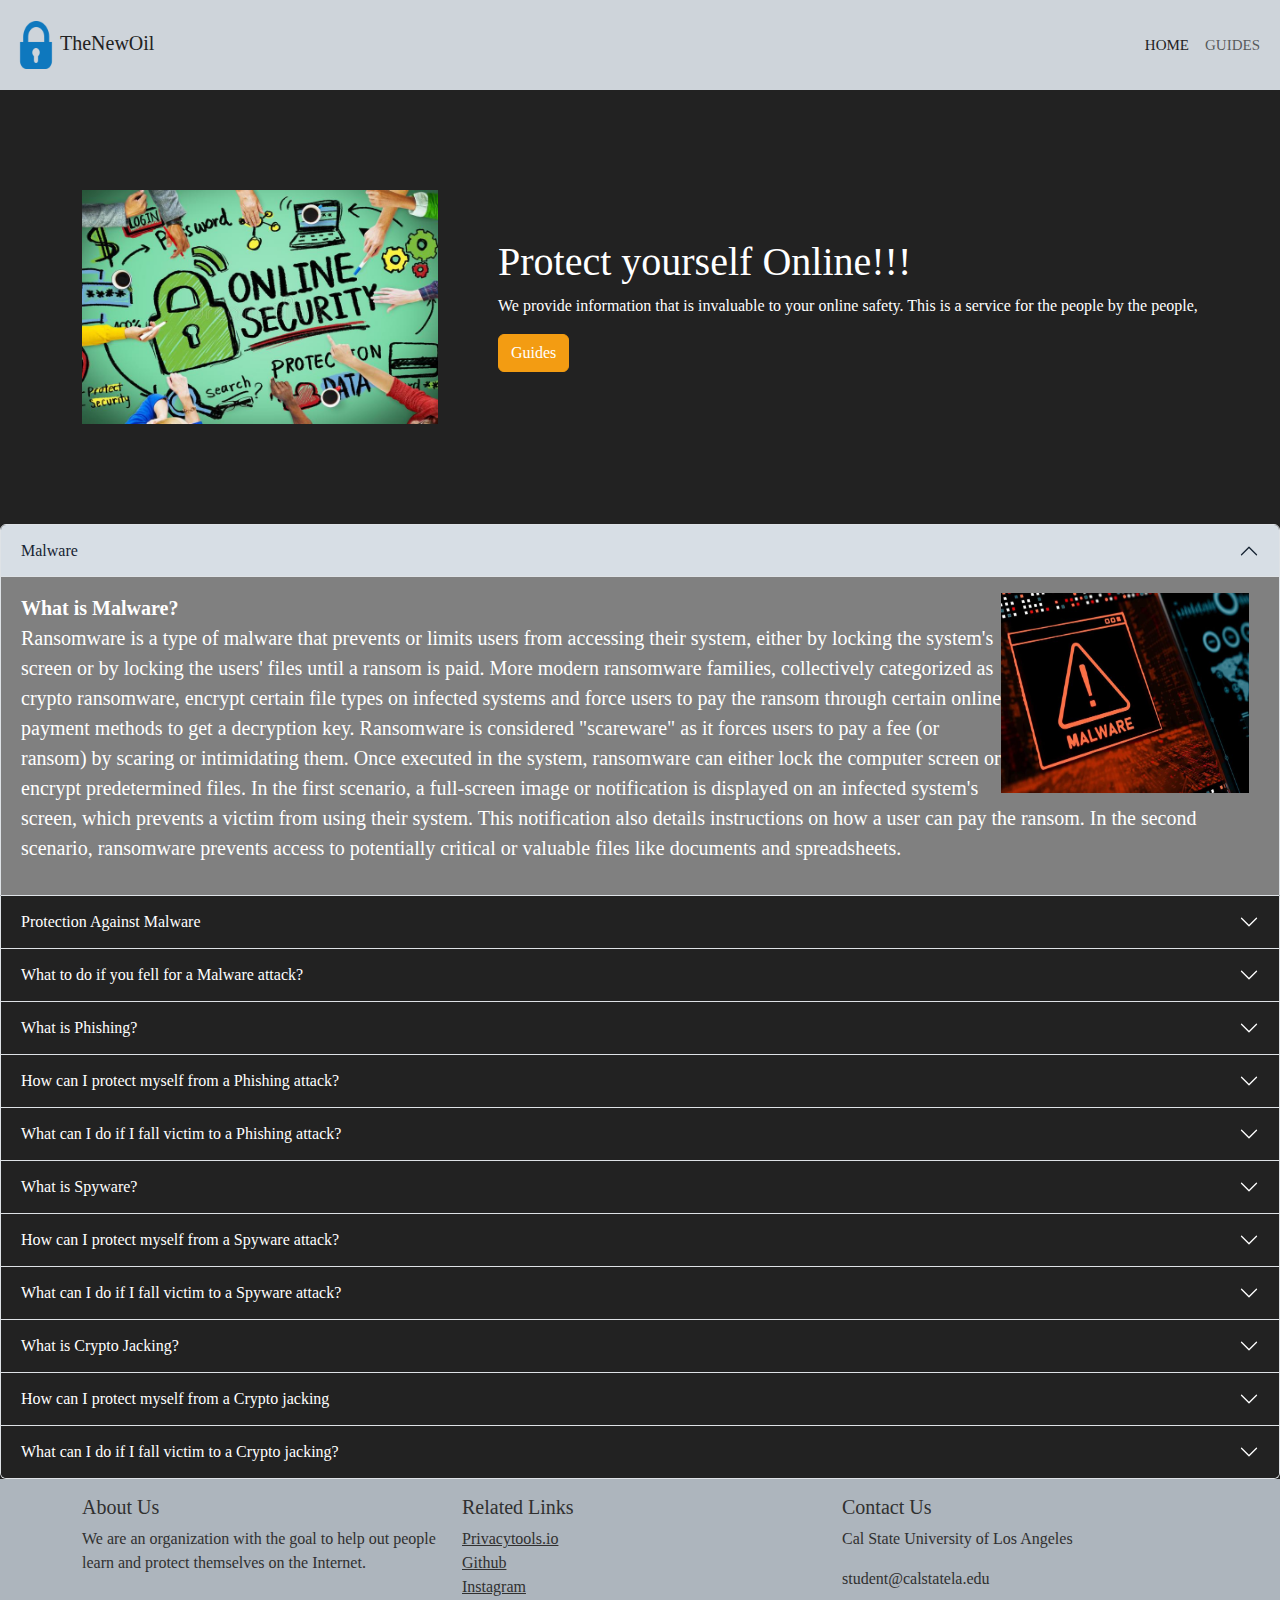
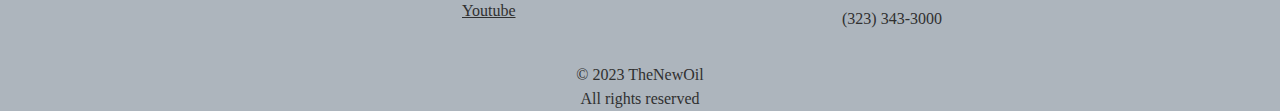
==== guides.html @ 75e5327e "Add files via upload" ====
<!DOCTYPE html>
<!---->
<!--This is just to tell the users that the html file is in english-->
<html lang="en">

<head>
  <meta charset="UTF-8" />
  <meta name="viewport" content="width=device-width, initial-scale=1,0" />
  <!--The title will be part of the tab-->
  <title>Guides</title>
  <!--This will allow us to call to the stylesheet-->
  <link rel="stylesheet" href="assets/css/bootstrap.css">
  <link rel="stylesheet" href="assets/css/app.css">



</head>

<body>
  <script src="assets/js/boostrap.bundle.min.js"></script>
  <script src="assets/js/app.js"></script>

  <section>
    <nav class="navbar navbar-expand-lg bg-dark-subtle ">
      <div class="container-fluid">
        <a class="navbar-brand img-fluid" href="index.html"><img src="./assets/images/locktoo.ico"
            alt="Blue padlock logo">TheNewOil</a>
        <button class="navbar-toggler" type="button" data-bs-toggle="collapse" data-bs-target="#navbarNav"
          aria-controls="navbarNav" aria-expanded="false" aria-label="Toggle navigation">
          <span class="navbar-toggler-icon"></span>
        </button>

        <!-- ms-auto allows the class navbar to push all items to right side -->
        <div class="collapse navbar-collapse" id="navbarNav">
          <ul class="navbar-nav ms-auto">
            <li class="nav-item">
              <a class="nav-link active" aria-current="page" href="index.html">Home</a>
            </li>
            <li class="nav-item">
              <a class="nav-link" href="guides.html">Guides</a>
            </li>

          </ul>
        </div>
      </div>
    </nav>
  </section>


  <section id="about" class="about section-padding">
    <div class="container">
      <div class="row">
        <div class="col-lg-4 col-md-12 col-12">
          <div class="about-img">
            <picture>
              <source media="(max-width: 799px)" srcset="./assets/images/protection.jpg">
              <source media="(min-width: 800px)" srcset="./assets/images/protection.jpg">
              <img src="./assets/images/protection.jpg" alt="General Protection" class="img-fluid">
            </picture>
          </div>
        </div>
        <div class="col-lg-8 col-md-12 col-12 ps-lg-5 mt-md-5">
          <header>
            <h2>Protect yourself Online!!!</h2>
          </header>
          <div class="about-text">
            <p>We provide information that is invaluable to your online safety. This is a service for the people by the
              people,</p>
            <a href="guides.html" class="btn btn-warning" role="button" aria-pressed="true">Guides</a>
          </div>
        </div>
      </div>
    </div>
  </section>




  <!-- Accordion====================================================================================== Guides                -->
  <section>

    <!-- Malware-->
    <div class="accordion" id="accordionPanelsStayOpenExample">
      <div class="accordion-item">
        <h2 class="accordion-header" id="panelsStayOpen-headingOne">
          <button class="accordion-button" type="button" data-bs-toggle="collapse"
            data-bs-target="#panelsStayOpen-collapseOne" aria-expanded="true"
            aria-controls="panelsStayOpen-collapseOne">
            Malware
          </button>
        </h2>
        <div id="panelsStayOpen-collapseOne" class="accordion-collapse collapse show"
          aria-labelledby="panelsStayOpen-headingOne">
          <div class="accordion-body">
            <img src="assets/images/Malware_img.jpg" alt="Ramsomeware Image" class="img-fluid">
            <p><strong>What is Malware?<br></strong> Ransomware is a type of malware that prevents or limits users
              from accessing their system, either by locking the system's screen or by locking the users' files
              until
              a ransom is paid. More modern ransomware families, collectively categorized as crypto ransomware,
              encrypt certain file types on infected systems and force users to pay the ransom through certain
              online
              payment methods to get a decryption key. Ransomware is considered "scareware" as it forces users to
              pay
              a fee (or ransom) by scaring or intimidating them. Once executed in the system, ransomware can
              either lock
              the computer screen or encrypt predetermined files. In the first scenario, a full-screen image or
              notification
              is displayed on an infected system's screen, which prevents a victim from using their system. This
              notification
              also details instructions on how a user can pay the ransom. In the second scenario, ransomware
              prevents
              access to potentially critical or valuable files like documents and spreadsheets. </p>
          </div>
        </div>
      </div>
      <!--Protection Against Malware-->
      <div class="accordion-item">
        <h2 class="accordion-header" id="panelsStayOpen-headingTwo">
          <button class="accordion-button collapsed" type="button" data-bs-toggle="collapse"
            data-bs-target="#panelsStayOpen-collapseTwo" aria-expanded="false"
            aria-controls="panelsStayOpen-collapseTwo">
            Protection Against Malware
          </button>
        </h2>
        <div id="panelsStayOpen-collapseTwo" class="accordion-collapse collapse"
          aria-labelledby="panelsStayOpen-headingTwo">
          <div class="accordion-body">

            <strong>Malware Protection</strong>
            <p> Ransomware can be downloaded onto systems when unwitting users visit malicious
              or compromised websites. It can also arrive as a payload that is either dropped or downloaded by other
              malware. Some ransomware is delivered
              as attachments from spammed email, downloaded from malicious pages through malicious advertisements, or
              dropped by exploit kits onto
              vulnerable systems. Some ways to protect yourself from ransomware are:
            <ul class="list-group">
              <li class="list-group-item active" aria-current="true">Protection list</li>
              <li class="list-group-item">Avoid opening unverified emails and clicking links embedded in them.</li>
              <li class="list-group-item">Back up important files on another device. </li>
              <li class="list-group-item">Keep all systems and Software updated to receive the latest security updates.
              </li>
              <li class="list-group-item">Install Antivirus Software and Firewalls </li>
              <li class="list-group-item">Limit access to shared networks and file sharing </li>
            </ul>
            </p>
          </div>
        </div>
      </div>
      <!--What to do If malware-->
      <div class="accordion-item">
        <h2 class="accordion-header" id="panelsStayOpen-headingFour">
          <button class="accordion-button collapsed" type="button" data-bs-toggle="collapse"
            data-bs-target="#panelsStayOpen-collapseFour" aria-expanded="false"
            aria-controls="panelsStayOpen-collapseFour">
            What to do if you fell for a Malware attack?
          </button>
        </h2>
        <div id="panelsStayOpen-collapseFour" class="accordion-collapse collapse"
          aria-labelledby="panelsStayOpen-headingFour">
          <div class="accordion-body">

            <strong>In the case you are victim to a malware attack ...</strong>
            use this CheckList of things that you can do, this falls at a case by case bases. It is recommended to check
            off as many items off this list.
            <ul class="list-group">
              <li class="list-group-item">
                <input class="form-check-input me-1" type="checkbox" value="" aria-label="...">
                Immediately disconnect the device from the network (Wi-Fi or ethernet) or power down the machine if this
                is not possible – This will make it harder for hackers to access your devices or for malware to spread
                to your other devices.
              </li>
              <li class="list-group-item">
                <input class="form-check-input me-1" type="checkbox" value="" aria-label="...">
                Run anti-malware software – Run a scan using anti-malware software to detect and remove malware from
                your device. Make sure that the software is up to date to be better protected.
              </li>
              <li class="list-group-item">
                <input class="form-check-input me-1" type="checkbox" value="" aria-label="...">
                Back up critical files – Make sure to back up your important files in case the anti-malware software was
                unable to remove the malware or any of its residual effects.
              </li>
              <li class="list-group-item">
                <input class="form-check-input me-1" type="checkbox" value="" aria-label="...">
                Wipe the device and reinstall the operating system – In the event that your anti-malware software could
                not completely remove the malware, if you have backed up your important files, wiping the device is the
                most reliable way to ensure that your device is no longer infected. You will need to reinstall the
                operating system once the device is wiped.
              </li>
              <li class="list-group-item">
                <input class="form-check-input me-1" type="checkbox" value="" aria-label="...">
                Consider data recovery – There are many data recovery companies that can recover data from hard drives
                compromised by malware. However, this may be expensive depending on the nature of the retrieval process
                and how much data they could actually recover.
              </li>
            </ul>
          </div>
        </div>
      </div>

      <!--What is phising-->
      <div class="accordion-item">
        <h2 class="accordion-header" id="panelsStayOpen-headingFive">
          <button class="accordion-button collapsed" type="button" data-bs-toggle="collapse"
            data-bs-target="#panelsStayOpen-collapseFive" aria-expanded="false"
            aria-controls="panelsStayOpen-collapseFive">
            What is Phishing?
          </button>
        </h2>
        <div id="panelsStayOpen-collapseFive" class="accordion-collapse collapse"
          aria-labelledby="panelsStayOpen-headingFive">
          <div class="accordion-body">
            <img src="assets/images/Phishing.jpg" alt="Animated image of Phising Attack" class="img-fluid">
            <p><strong>According to the FBI, </strong> phishing emails are the most popular attack method used by
              hackers to deliver ransomware to individuals and organizations. Phishing attacks or Phishing scams are
              fraudulent emails, text messages, phone calls or web sites designed to trick users into downloading
              malware, sharing sensitive information or personal data (e.g., Social Security and credit card numbers,
              bank account numbers, login credentials), or taking other actions that expose themselves or their
              organizations to cybercrime. Successful phishing attacks often lead to identity theft, credit card fraud,
              ransomware attacks, data breaches, and huge financial losses for individuals and corporations. </p>
            <br><br><br>
          </div>
        </div>
      </div>

      <!--How to protect Phising-->

      <div class="accordion-item">
        <h2 class="accordion-header" id="panelsStayOpen-headingSix">
          <button class="accordion-button collapsed" type="button" data-bs-toggle="collapse"
            data-bs-target="#panelsStayOpen-collapseSix" aria-expanded="false"
            aria-controls="panelsStayOpen-collapseSix">
            How can I protect myself from a Phishing attack?
          </button>
        </h2>
        <div id="panelsStayOpen-collapseSix" class="accordion-collapse collapse"
          aria-labelledby="panelsStayOpen-headingSix">
          <div class="accordion-body">


            <div class="list-group">
              <button type="button" class="list-group-item list-group-item-action active" aria-current="true">
                <strong>Some of the best practices to identify a phishing attack involve: </strong>
              </button>
              <button type="button" class="list-group-item list-group-item-action">Check the sender’s address – Many
                phishing emails have fake email addresses of trusted organizations that are misspelled by only a single
                letter to fool you into trusting them. </button>
              <button type="button" class="list-group-item list-group-item-action">Check for poor spelling and grammar
                within the message – This is a major indicator of a fraudulent message. </button>
              <button type="button" class="list-group-item list-group-item-action">Never provide your passwords or
                personal information – Whether online or over the phone, if you have not initiated the communication,
                reputable institutions will never ask you for your information unsolicited. </button>
              <button type="button" class="list-group-item list-group-item-action">Review account statements regularly
                to ensure that there are no fraudulent charges – The goal of many phishing attacks is to acquire your
                financial information. If there is any suspicious activity, immediately contact your financial
                institution. </button>
              <button type="button" class="list-group-item list-group-item-action">Identify any threats or consequences
                that create a sense of urgency – Many phishing emails will use language like “reset your password
                immediately or your account will be closed in 24 hours” to create a sense of fear and urgency to trick
                you into clicking on their link and entering your passwords. </button>
              <button type="button" class="list-group-item list-group-item-action">Never click any links or file
                attachments within the message – Many phishing emails will have links to malicious pages or malware
                within file attachments. </button>
            </div>
          </div>
        </div>
      </div>

      <!-- What to do Phising-->
      <div class="accordion-item">
        <h2 class="accordion-header" id="panelsStayOpen-headingSeven">
          <button class="accordion-button collapsed" type="button" data-bs-toggle="collapse"
            data-bs-target="#panelsStayOpen-collapseSeven" aria-expanded="false"
            aria-controls="panelsStayOpen-collapseSeven">
            What can I do if I fall victim to a Phishing attack?
          </button>
        </h2>
        <div id="panelsStayOpen-collapseSeven" class="accordion-collapse collapse"
          aria-labelledby="panelsStayOpen-headingSeven">
          <div class="accordion-body">
            <strong>In the case you are victim to a Phishing attack ...</strong>
            use this CheckList of things that you can do, this falls at a case by case bases. It is recommended to check
            off as many items off this list.

            <ul class="list-group">
              <li class="list-group-item">
                <input class="form-check-input me-1" type="checkbox" value="" aria-label="...">
                Immediately disconnect the device from the network (Wi-Fi or ethernet) or power down the machine if this
                is not possible – This will make it harder for hackers to access your devices or for malware to spread
                to your other devices.
              </li>
              <li class="list-group-item">
                <input class="form-check-input me-1" type="checkbox" value="" aria-label="...">
                ]Change all your passwords and credentials – If you have entered your password or credentials into a
                phishing scam, make sure to reset your password for all accounts that might use the same or similar
                passwords.
              </li>
              <li class="list-group-item">
                <input class="form-check-input me-1" type="checkbox" value="" aria-label="...">
                Contact your bank and other institutions that have your sensitive information – If you have provided
                sensitive information such as your credit information, contact your bank immediately as they are able to
                cancel your credit card, freeze your account, and have fraud alerts to minimize the damage.
              </li>
              <li class="list-group-item">
                <input class="form-check-input me-1" type="checkbox" value="" aria-label="...">
                Scan for viruses and malware using antivirus software – Many phishing emails and websites come with
                malicious code or viruses. Make sure to run a complete scan of your PC to detect and eliminate any
                threats.
              </li>
            </ul>
          </div>
        </div>
      </div>


      <!--What is Spyware-->

      <div class="accordion-item">
        <h2 class="accordion-header" id="panelsStayOpen-headingEight">
          <button class="accordion-button collapsed" type="button" data-bs-toggle="collapse"
            data-bs-target="#panelsStayOpen-collapseEight" aria-expanded="false"
            aria-controls="panelsStayOpen-collapseEight">
            What is Spyware?
          </button>
        </h2>
        <div id="panelsStayOpen-collapseEight" class="accordion-collapse collapse"
          aria-labelledby="panelsStayOpen-headingEight">
          <div class="accordion-body">
            <img src="assets/images/spyware.jpg"
              alt="An image of a spyware in white font with a red rectangular background" class="img-fluid">
            <p><strong>Spyware is a type of malware </strong> that infects your PC or mobile device and gathers
              information about you, including the sites you visit, the things you download, your usernames and
              passwords, payment information, and the emails you send and receive.

              Spyware finds its way onto your computer without your knowledge or permission, attaching itself to your
              operating system and running quietly in the background maintaining a secret presence, collecting
              information, or monitoring your activities to trigger malicious activities related to your computer and
              how you use it. You might even inadvertently permit spyware to install itself when you agree to the terms
              and conditions of a seemingly legitimate program without reading the fine print. </p><br>
          </div>
        </div>
      </div>

      <!--How to protect Spyware-->

      <div class="accordion-item">
        <h2 class="accordion-header" id="panelsStayOpen-headingNine">
          <button class="accordion-button collapsed" type="button" data-bs-toggle="collapse"
            data-bs-target="#panelsStayOpen-collapseNine" aria-expanded="false"
            aria-controls="panelsStayOpen-collapseNine">
            How can I protect myself from a Spyware attack?
          </button>
        </h2>
        <div id="panelsStayOpen-collapseNine" class="accordion-collapse collapse"
          aria-labelledby="panelsStayOpen-headingNine">
          <div class="accordion-body">


            <div class="list-group">
              <button type="button" class="list-group-item list-group-item-action active" aria-current="true">
                <strong>Some of the best practices to identify a Spyware attack involve: </strong>
              </button>
              <button type="button" class="list-group-item list-group-item-action">Choose “no” when asked unexpected
                questions - Be wary of unexpected dialog boxes asking whether you want to run a particular program or
                perform another type of task. Always select "no" or "cancel," or close the dialog box by clicking the
                "X" icon in the title bar. </button>
              <button type="button" class="list-group-item list-group-item-action">Use a pop-up blocker with your
                internet browser and do not click any links within pop-up windows - Although most pop-ups are created by
                advertisers, they can also contain malicious or unsafe code. A pop-up blocker can prevent some or all
                these windows from appearing. Many pop-up windows are a product of spyware so if they appear, close them
                immediately using the x in the title bar. </button>
              <button type="button" class="list-group-item list-group-item-action">Always think twice before downloading
                anything, especially free software – Many spywares come from illegitimate sites that offer convenient
                features like toolbars or other software for free. Make sure that what you’re downloading comes from a
                site that you trust. This is especially true for mobile devices. Make sure that the apps you download
                are from verified vendors on the app store. </button>
            </div>
          </div>
        </div>
      </div>

      <!-- What to do Spyware-->
      <div class="accordion-item">
        <h2 class="accordion-header" id="panelsStayOpen-headingTen">
          <button class="accordion-button collapsed" type="button" data-bs-toggle="collapse"
            data-bs-target="#panelsStayOpen-collapseTen" aria-expanded="false"
            aria-controls="panelsStayOpen-collapseTen">
            What can I do if I fall victim to a Spyware attack?
          </button>
        </h2>
        <div id="panelsStayOpen-collapseTen" class="accordion-collapse collapse"
          aria-labelledby="panelsStayOpen-headingTen">
          <div class="accordion-body">
            <strong>In the case you are victim to a Spyware attack ...</strong>
            use this CheckList of things that you can do, this falls at a case by case bases. It is recommended to check
            off as many items off this list.

            <ul class="list-group">
              <li class="list-group-item">
                <input class="form-check-input me-1" type="checkbox" value="" aria-label="...">
                Run a full scan of your computer using antivirus software – You may need antivirus software that is
                specifically designed to remove spyware as it can be very hard to detect. This will ensure that the
                spyware is no longer on your device.
              </li>
              <li class="list-group-item">
                <input class="form-check-input me-1" type="checkbox" value="" aria-label="...">
                Change all your passwords and credentials – As spyware is designed to harvest your passwords and
                credentials, make sure to reset your password for all accounts containing sensitive information.
              </li>
              <li class="list-group-item">
                <input class="form-check-input me-1" type="checkbox" value="" aria-label="...">
                Contact your bank and other institutions that have your sensitive information – You may want to contact
                your financial institutions to warn them of potentially fraudulent activity. Many banks have fraud
                alerts and can freeze your compromised accounts.
              </li>
              <li class="list-group-item">
                <input class="form-check-input me-1" type="checkbox" value="" aria-label="...">
                Consider contacting the authorities – If the stolen information involves the collection and transmission
                of sensitive audio or video recordings, you should contact local law enforcement to report potential
                violations of state and federal laws.
              </li>
            </ul>
          </div>
        </div>
      </div>

      <!--What is Cryptojacking-->

      <div class="accordion-item">
        <h2 class="accordion-header" id="panelsStayOpen-headingEleven">
          <button class="accordion-button collapsed" type="button" data-bs-toggle="collapse"
            data-bs-target="#panelsStayOpen-collapseEleven" aria-expanded="false"
            aria-controls="panelsStayOpen-collapseEleven">
            What is Crypto Jacking?
          </button>
        </h2>
        <div id="panelsStayOpen-collapseEleven" class="accordion-collapse collapse"
          aria-labelledby="panelsStayOpen-headingEleven">
          <div class="accordion-body">
            <img src="assets/images/CryptoJacking.png" alt="An image of a a hacker getting someones crypto"
              class="img-fluid">
            <p><strong>Crypto jacking, also called malicious</strong>
              crypto mining is an online threat that hides on a computer or mobile device and uses the machine’s
              resources to “mine” forms of online currency known as cryptocurrencies. This type of software is designed
              to stay completely hidden from the user and use their victim’s device’s resources which can slow down
              other processes, increase your electricity bills, and shorten the life of your device. </p><br>
          </div>
        </div>
      </div>


      <!--How to protect CryptoJacking-->

      <div class="accordion-item">
        <h2 class="accordion-header" id="panelsStayOpen-headingTwelve">
          <button class="accordion-button collapsed" type="button" data-bs-toggle="collapse"
            data-bs-target="#panelsStayOpen-collapseTwelve" aria-expanded="false"
            aria-controls="panelsStayOpen-collapseTwelve">
            How can I protect myself from a Crypto jacking
          </button>
        </h2>
        <div id="panelsStayOpen-collapseTwelve" class="accordion-collapse collapse"
          aria-labelledby="panelsStayOpen-headingTwelve">
          <div class="accordion-body">
            Crypto jacking has more than one way to infiltrate your computer. One way works like classic malware where
            you click on a malicious link or download, and it loads the crypto jacking software directly onto your
            computer. Another way is called drive-by crypto mining where a malicious piece of code is embedded into a
            webpage and automatically starts running when a user visits that page.

            <div class="list-group">
              <button type="button" class="list-group-item list-group-item-action active" aria-current="true">
                <strong>Here are some ways to protect yourself from crypto jacking: </strong>
              </button>
              <button type="button" class="list-group-item list-group-item-action">Monitor your system’s usage – The
                main way that crypto jacking software works is to use your computer’s resources to mine cryptocurrency.
                Regularly check the resource usage to check for any anomalies that would indicate crypto jacking
                software using your resources. </button>
              <button type="button" class="list-group-item list-group-item-action">Install antivirus software–
                Installing antivirus software from a trusted provider app and keeping it up to date can help your PC
                detect and defend against crypto jacking software and other types of malwares.</button>
              <button type="button" class="list-group-item list-group-item-action">Use browser extensions designed to
                prevent crypto jacking - Use browser extensions like Miner Block or No Coin to block cryptocurrency
                mining scripts from running in your browser. </button>
              <button type="button" class="list-group-item list-group-item-action">Keep software up to date – Out of
                date software has vulnerabilities that can be used by hackers to compromise it and run crypto jacking
                software. </button>
              <button type="button" class="list-group-item list-group-item-action">Always think twice about what you
                download – Just like any other malware, downloading software or files that you aren't familiar with
                could expose your device to crypto jacking software and other malware. </button>
              <button type="button" class="list-group-item list-group-item-action">Limit your access to cryptocurrency
                websites – Many cryptocurrency websites are a target for drive by crypto ackers so limiting your
                exposure to these websites can reduce the risk of your computer being infected. </button>
              <button type="button" class="list-group-item list-group-item-action">Disable JavaScript on your browser –
                Drive by crypto jacking works by automatically running a JavaScript code when you visit a website.
                However, this may also interrupt website functionality that you may want. </button>
            </div>
          </div>
        </div>
      </div>


      <!-- What to do Cryto jacking-->
      <div class="accordion-item">
        <h2 class="accordion-header" id="panelsStayOpen-headingThirteen">
          <button class="accordion-button collapsed" type="button" data-bs-toggle="collapse"
            data-bs-target="#panelsStayOpen-collapseThirteen" aria-expanded="false"
            aria-controls="panelsStayOpen-collapseThirteen">
            What can I do if I fall victim to a Crypto jacking?
          </button>
        </h2>
        <div id="panelsStayOpen-collapseThirteen" class="accordion-collapse collapse"
          aria-labelledby="panelsStayOpen-headingThirteen">
          <div class="accordion-body">
            <strong>In the case you are victim to Crypto jacking ...</strong>
            use this CheckList of things that you can do, this falls at a case by case bases. It is recommended to check
            off as many items off this list.

            <ul class="list-group">
              <li class="list-group-item">
                <input class="form-check-input me-1" type="checkbox" value="" aria-label="...">
                Close out all browser windows to exit your browser – Drive by crypto jacking is becoming more common
                than ever as cryptocurrency becomes more prevalent. Close out your browser and check your resource usage
                to see if one of the websites you visited had malicious code.
              </li>
              <li class="list-group-item">
                <input class="form-check-input me-1" type="checkbox" value="" aria-label="...">
                Run a full scan of your computer using antivirus software – This will detect and remove any malicious
                software running in the background, including crypto jacking software.
              </li>
              <li class="list-group-item">
                <input class="form-check-input me-1" type="checkbox" value="" aria-label="...">
                Monitor your system’s usage – Check the resource usage to check for any anomalies that would indicate
                crypto jacking software using your resources.
              </li>

            </ul>
          </div>
        </div>
      </div>

    </div>
  </section>



</body>
<!-- Footer ========================================================================================================================= -->
<footer class="footer pt-3 bg-light text-dark">
  <div class="container">
    <div class="row">
      <div class="col-md-4">
        <h5>About Us</h5>
        <p>We are an organization with the goal to help out people learn and protect themselves on the Internet.</p>
      </div>
      <div class="col-md-4">
        <h5>Related Links</h5>
        <ul class="list-unstyled">
          <li><a href="https://www.privacytools.io/" class="text-dark">Privacytools.io</a></li>
          <li><a href="#" class="text-dark">Github</a></li>
          <li><a href="#" class="text-dark">Instagram</a></li>
          <li><a href="#" class="text-dark">Youtube</a></li>
        </ul>
      </div>
      <div class="col-md-4">
        <h5>Contact Us</h5>
        <p><i class="fas fa-home mr-3"></i> Cal State University of Los Angeles</p>
        <p><i class="fas fa-envelope mr-3"></i> student@calstatela.edu</p>
        <p><i class="fas fa-phone mr-3"></i> (323) 343-3000</p>
      </div>
    </div>
    <div class="row mt-3">
      <div class="col text-center">
        <p class="mb-0">&copy; 2023 TheNewOil</p>
        <p class="mb-0">All rights reserved</p>
      </div>
    </div>
  </div>
</footer>

</html>
---- assets/css/app.css ----
*{
    font-family: montserrat;
}

body{
    background: fi;
}

.section-padding{
    
    padding: 100px 0;

}

.carousel-item{
    height: 100vh;
    min-height: 300px;
}

.carousel-caption{
    bottom:220px;
    z-index: 2;

}

.carousel-caption h5{
    font-size: 45px;
    text-transform: uppercase;
    letter-spacing: 2px;
    margin-top: 25px;
}

.carousel-caption p{
    width: 60%;
    margin:auto;
    font-size: 18px;
    line-height: 1.9;

}

.carousel-inner::before{
    content: '';
    position: absolute;
    width: 100%;
    height: 100%;
    top: 0;
    left:0;
    background: rgba(0,0,0,0.7);
    z-index: 1;
}

.navbar-nav a{
    font-size: 15px;
    text-transform: uppercase;
    font-weight: 500;
}
 .navbar-light .navbar-brand{
    color: black;
    font-size: 25px;
    text-transform: uppercase;
    font-weight: 700;
    letter-spacing: 2px;
 }

 .navbar-light .navbar-brand:focus,
 .navbar-light .navbar-brand:hover{
    color: black;
 }

 .navbar-light .navbar-nav .navbar-link{
    color:black
 }


 .w-100{
    height: 100vh;

 }


/* Css for phone size */


@media only screen and (min-width:768px) and (max-width:991px){
    .carousel-caption{
        bottom: 370px;
    }
}

@media only screen and (max-width:767px){
    .navbar-nav{
        text-align: center;
    }
    .carousel-caption{
        bottom: 125px;
    }
    .carousel-caption h5{
        font-size: 17px;
    }
    .carousel-caption a{
        padding: 10px 15px;

    }
    .carousel-caption p{
        width: 100%;
        line-height: 1.6;
        font-size: 12px;
    }
}



.accordion-body{
    background-color: gray;

}
/* interactive ness*/

.accordion-body img{
    float: right;
    margin-right: 10px;
    display: flex;
    width: 20%;
    height: 200px;
    
}

.accordion-body p{
    font-size: 20px;
}
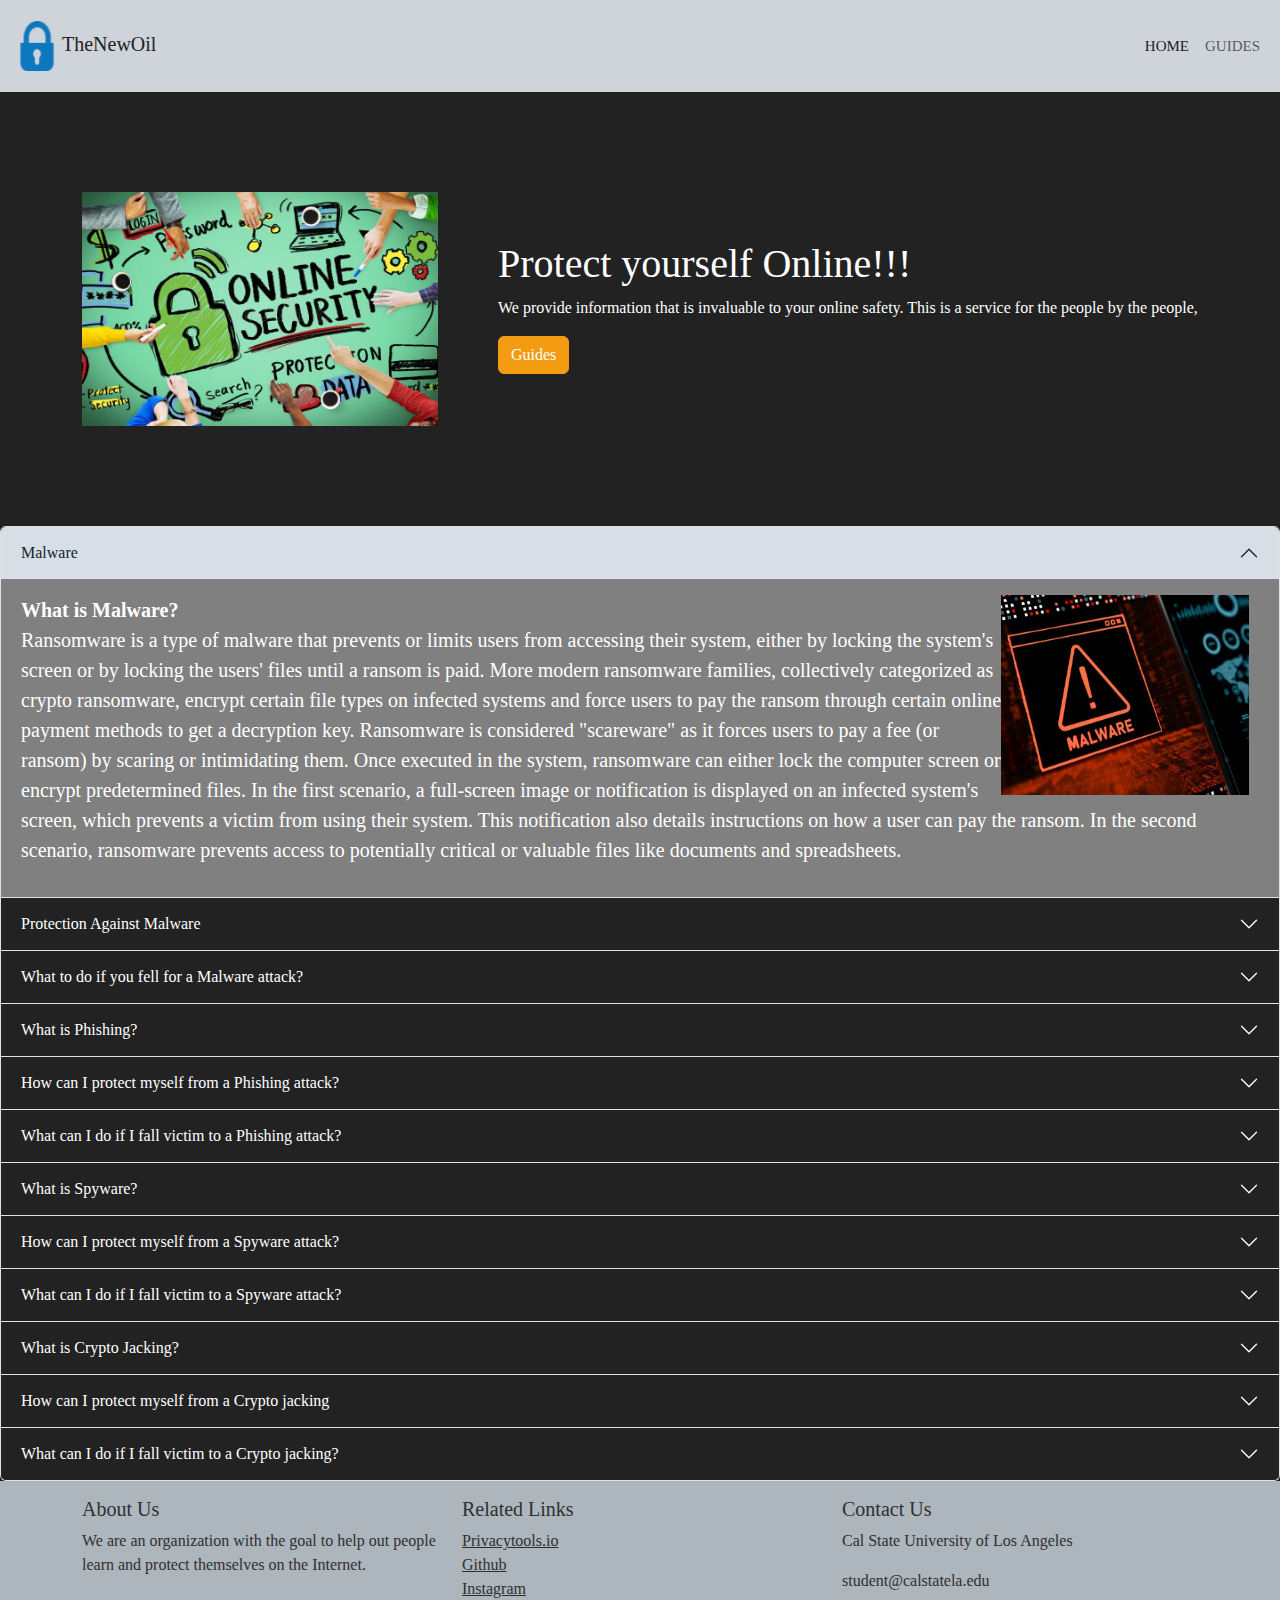
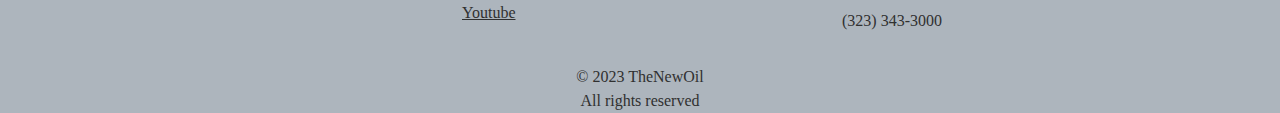
==== commit ad1ff592: "Update guides.html" ====
--- a/guides.html
+++ b/guides.html
@@ -23,8 +23,8 @@
   <section>
     <nav class="navbar navbar-expand-lg bg-dark-subtle ">
       <div class="container-fluid">
-        <a class="navbar-brand img-fluid" href="index.html"><img src="./assets/images/locktoo.ico"
-            alt="Blue padlock logo">TheNewOil</a>
+        <a class="navbar-brand" href="index.html"><img src="./assets/images/locktoo.ico"
+            alt="Blue padlock logo" width="50" height="50">TheNewOil</a>
         <button class="navbar-toggler" type="button" data-bs-toggle="collapse" data-bs-target="#navbarNav"
           aria-controls="navbarNav" aria-expanded="false" aria-label="Toggle navigation">
           <span class="navbar-toggler-icon"></span>
@@ -576,4 +576,4 @@
   </div>
 </footer>
 
-</html>+</html>
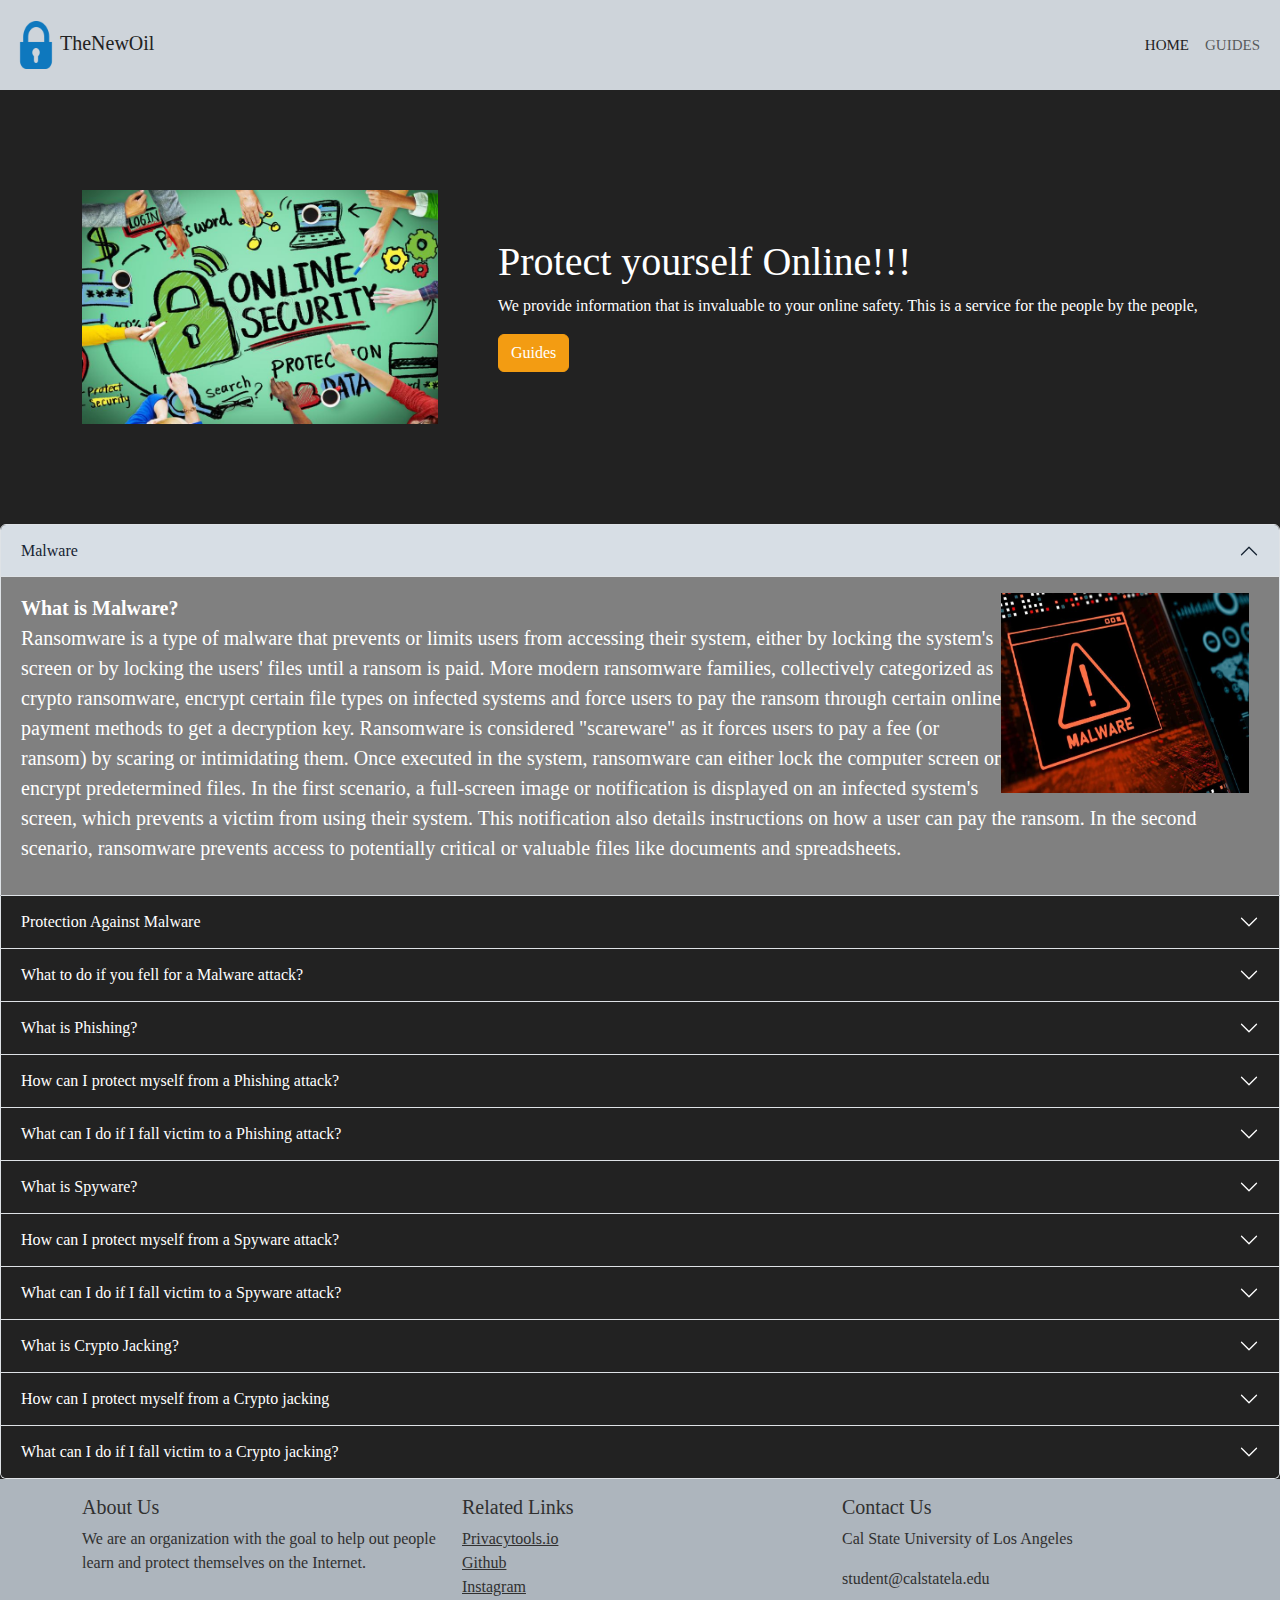
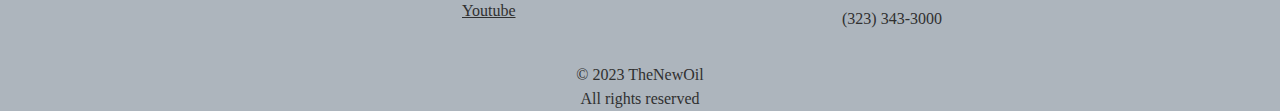
==== commit 045f4998: "Update guides.html" ====
--- a/guides.html
+++ b/guides.html
@@ -24,7 +24,7 @@
     <nav class="navbar navbar-expand-lg bg-dark-subtle ">
       <div class="container-fluid">
         <a class="navbar-brand" href="index.html"><img src="./assets/images/locktoo.ico"
-            alt="Blue padlock logo" width="50" height="50">TheNewOil</a>
+            alt="Blue padlock logo" width="48" height="48">TheNewOil</a>
         <button class="navbar-toggler" type="button" data-bs-toggle="collapse" data-bs-target="#navbarNav"
           aria-controls="navbarNav" aria-expanded="false" aria-label="Toggle navigation">
           <span class="navbar-toggler-icon"></span>
